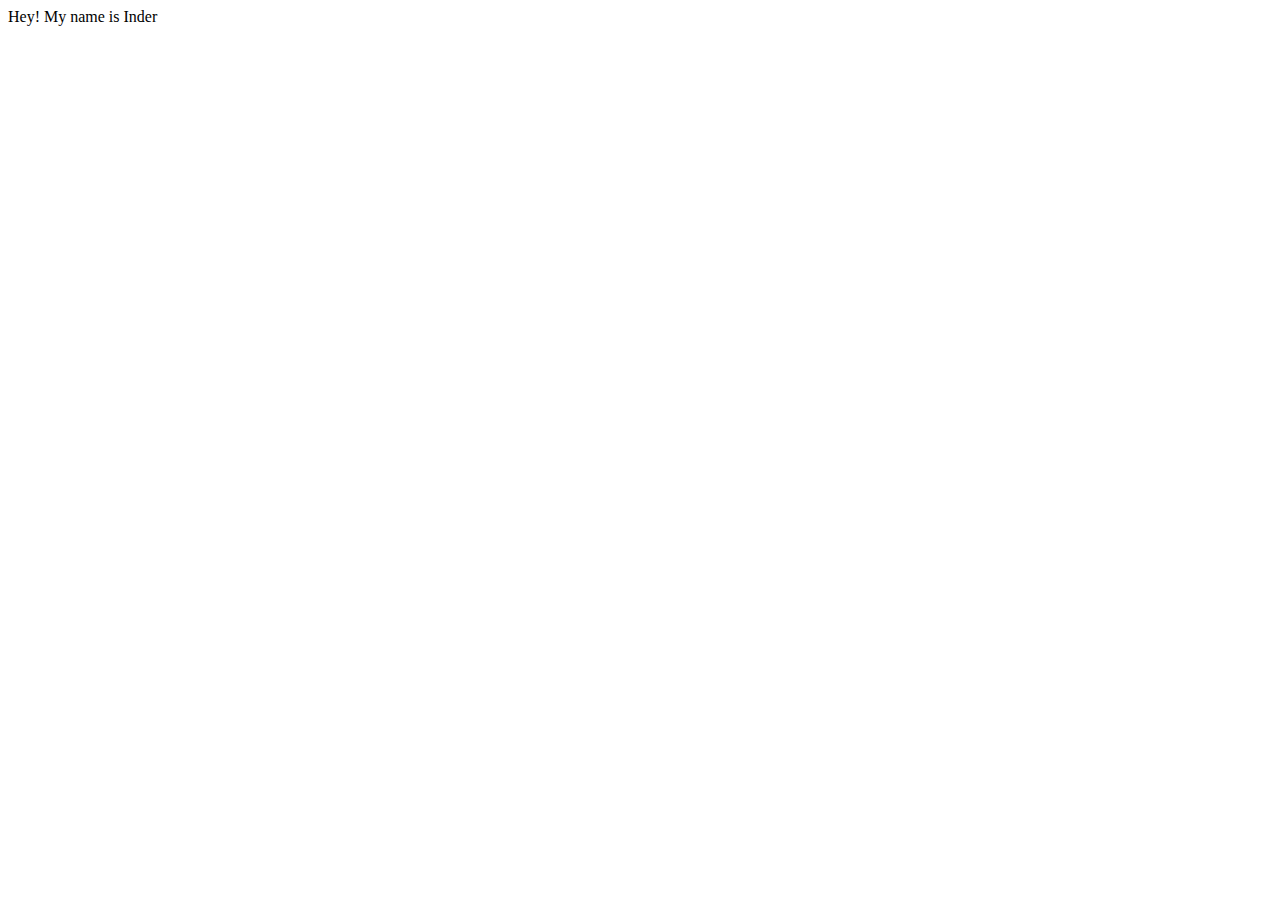
==== index.html @ 5ec9cda6 "fix: indentation" ====
<!DOCTYPE html>
<html lang="en">
<head>
    <meta charset="UTF-8">
    <meta http-equiv="X-UA-Compatible" content="IE=edge">
    <meta name="viewport" content="width=device-width, initial-scale=1.0">
    <title>Inderjeet Bhagat</title>
</head>
<body>
    Hey! My name is Inder  
</body>
</html>
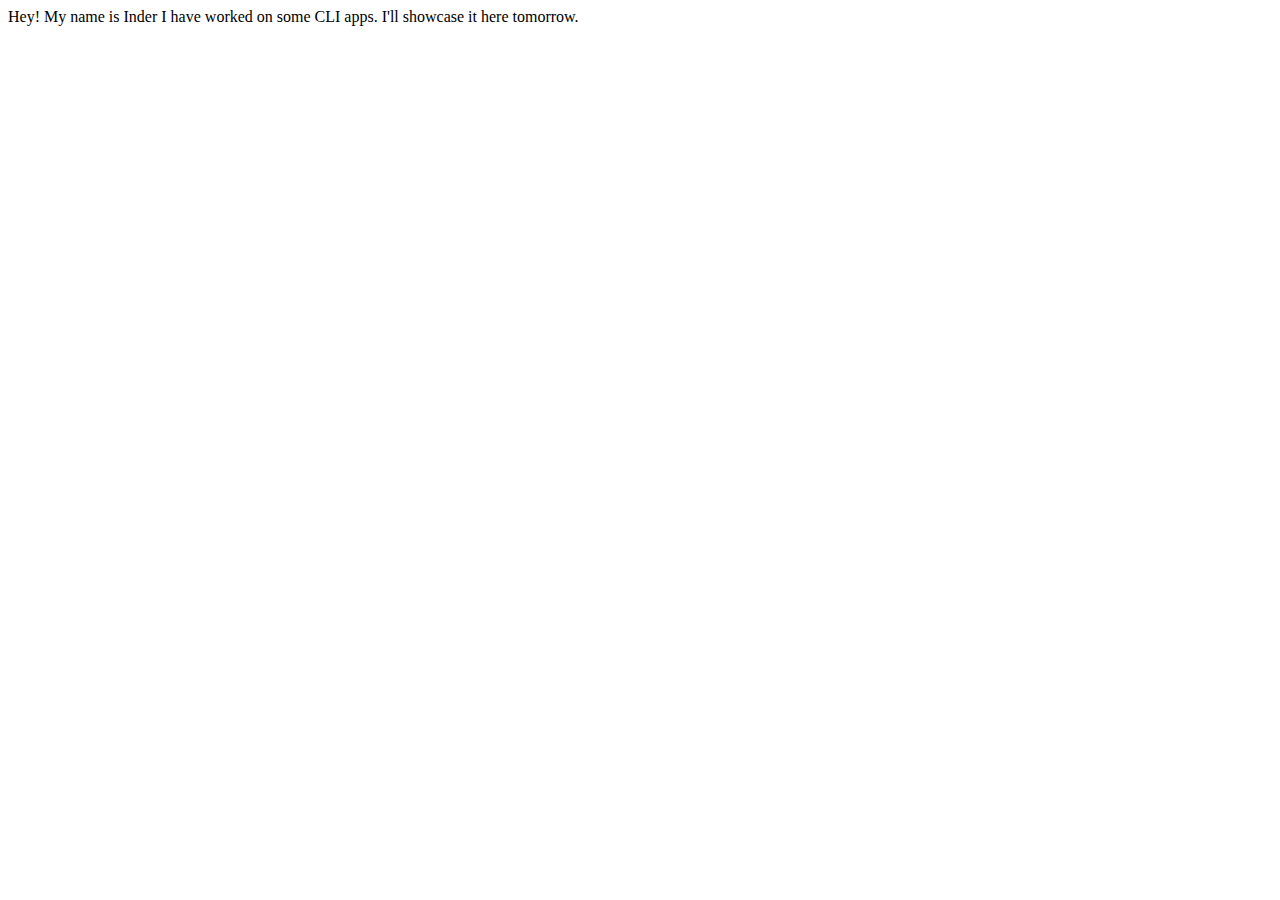
==== commit 85310310: "update details of projects" ====
--- a/index.html
+++ b/index.html
@@ -8,5 +8,7 @@
 </head>
 <body>
     Hey! My name is Inder  
+
+    I have worked on some CLI apps. I'll showcase it here tomorrow.
 </body>
 </html>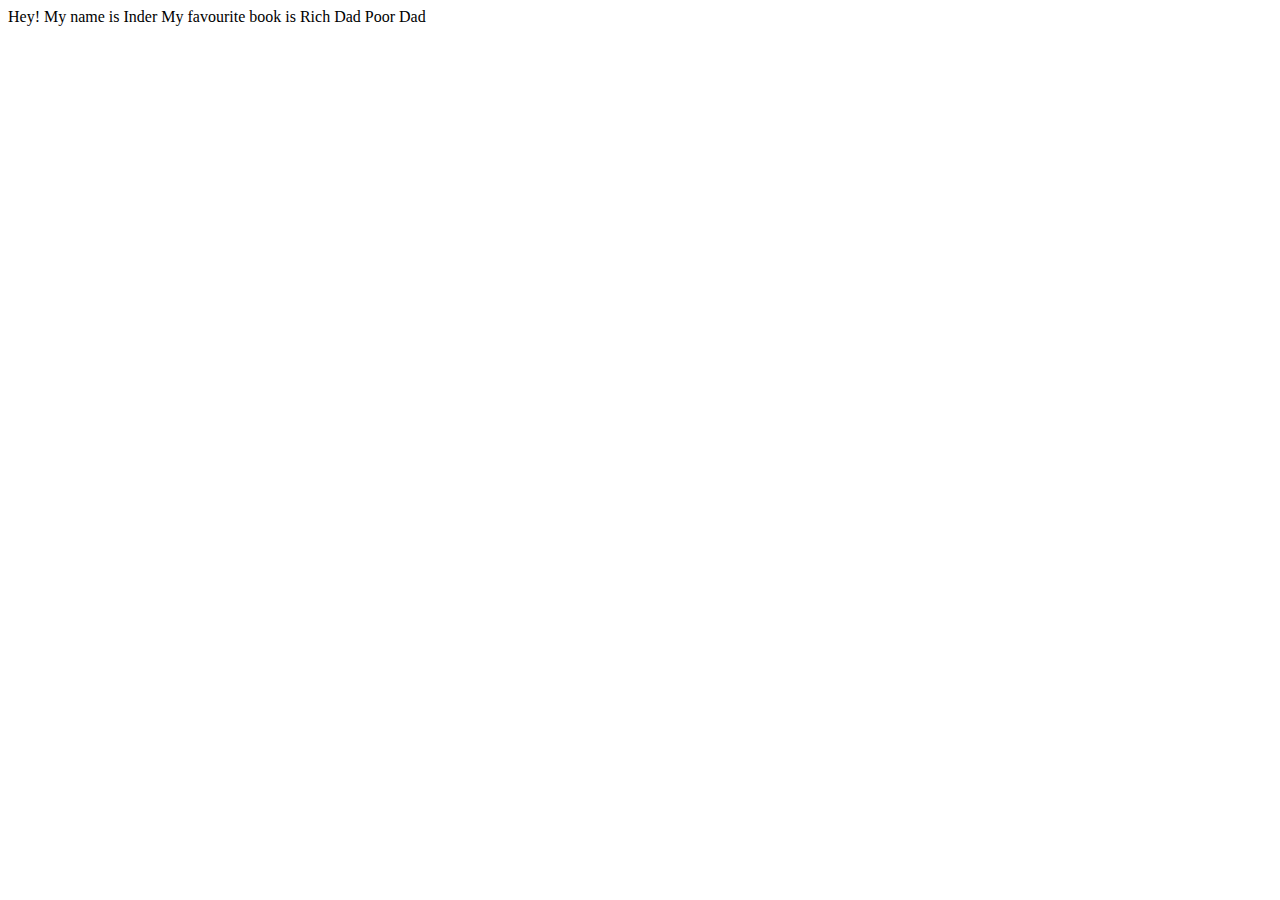
==== commit dc053731: "adding book details" ====
--- a/index.html
+++ b/index.html
@@ -9,6 +9,6 @@
 <body>
     Hey! My name is Inder  
 
-    I have worked on some CLI apps. I'll showcase it here tomorrow.
+    My favourite book is Rich Dad Poor Dad
 </body>
 </html>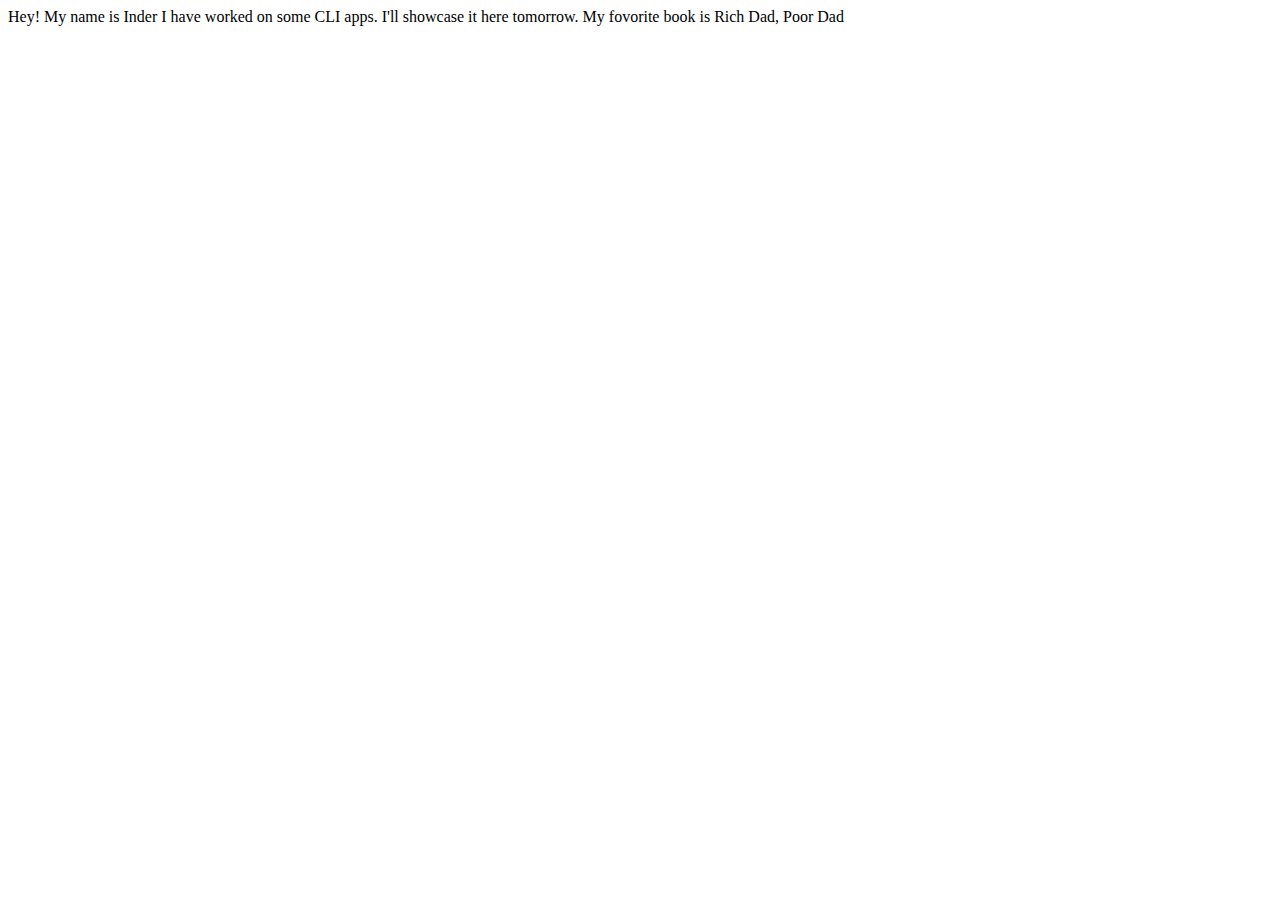
==== commit e277fe93: "updating book detials" ====
--- a/index.html
+++ b/index.html
@@ -9,6 +9,8 @@
 <body>
     Hey! My name is Inder  
 
-    My favourite book is Rich Dad Poor Dad
+    I have worked on some CLI apps. I'll showcase it here tomorrow.
+
+    My fovorite book is Rich Dad, Poor Dad
 </body>
 </html>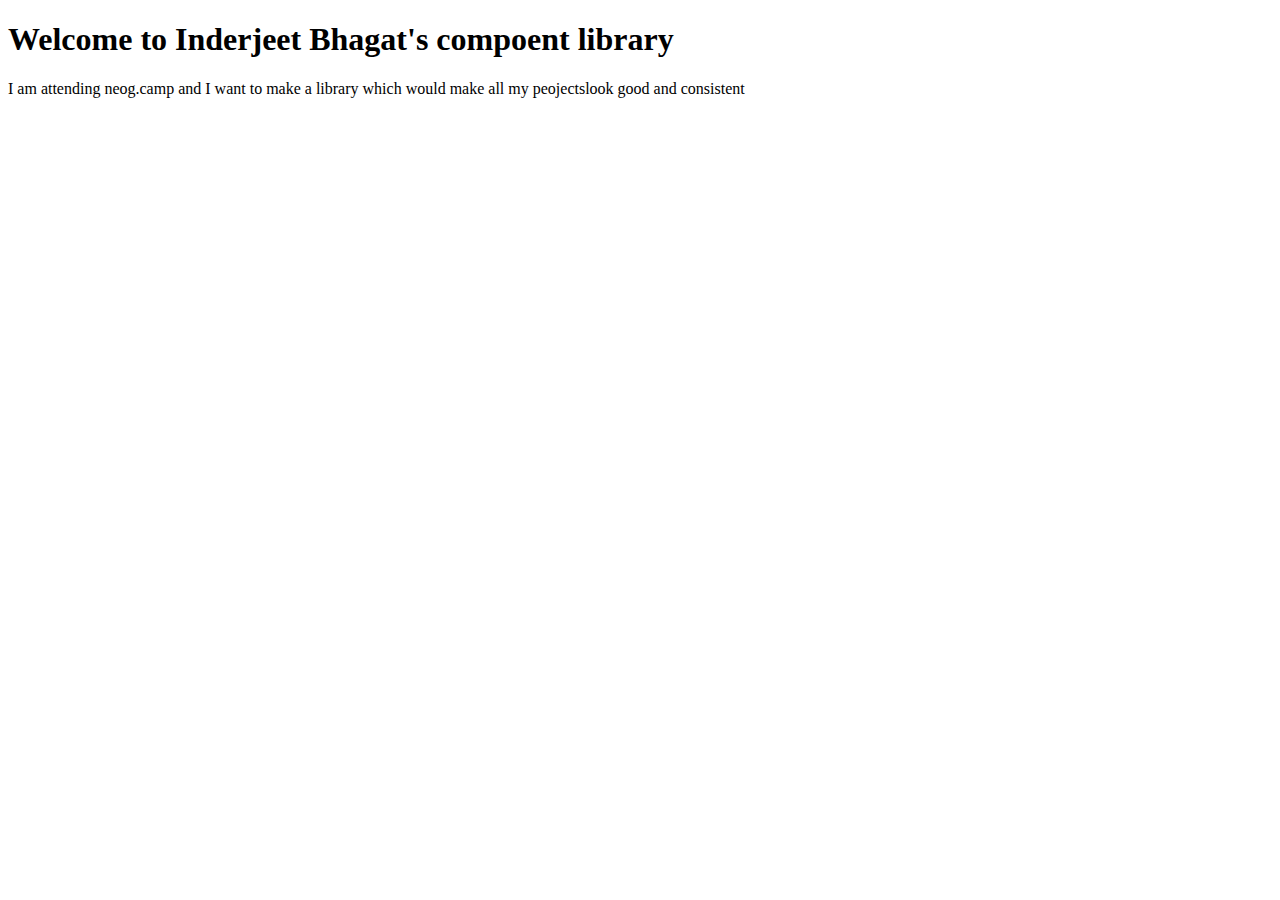
==== commit b2b3296e: "upto links" ====
--- a/index.html
+++ b/index.html
@@ -4,13 +4,11 @@
     <meta charset="UTF-8">
     <meta http-equiv="X-UA-Compatible" content="IE=edge">
     <meta name="viewport" content="width=device-width, initial-scale=1.0">
-    <title>Inderjeet Bhagat</title>
+    <title>Component Library</title>
 </head>
 <body>
-    Hey! My name is Inder  
-
-    I have worked on some CLI apps. I'll showcase it here tomorrow.
-
-    My fovorite book is Rich Dad, Poor Dad
+    <h1>Welcome to Inderjeet Bhagat's compoent library</h1>
+    <p>I am attending neog.camp and I want to make a library which would make all my peojectslook good and consistent
+    </p>
 </body>
 </html>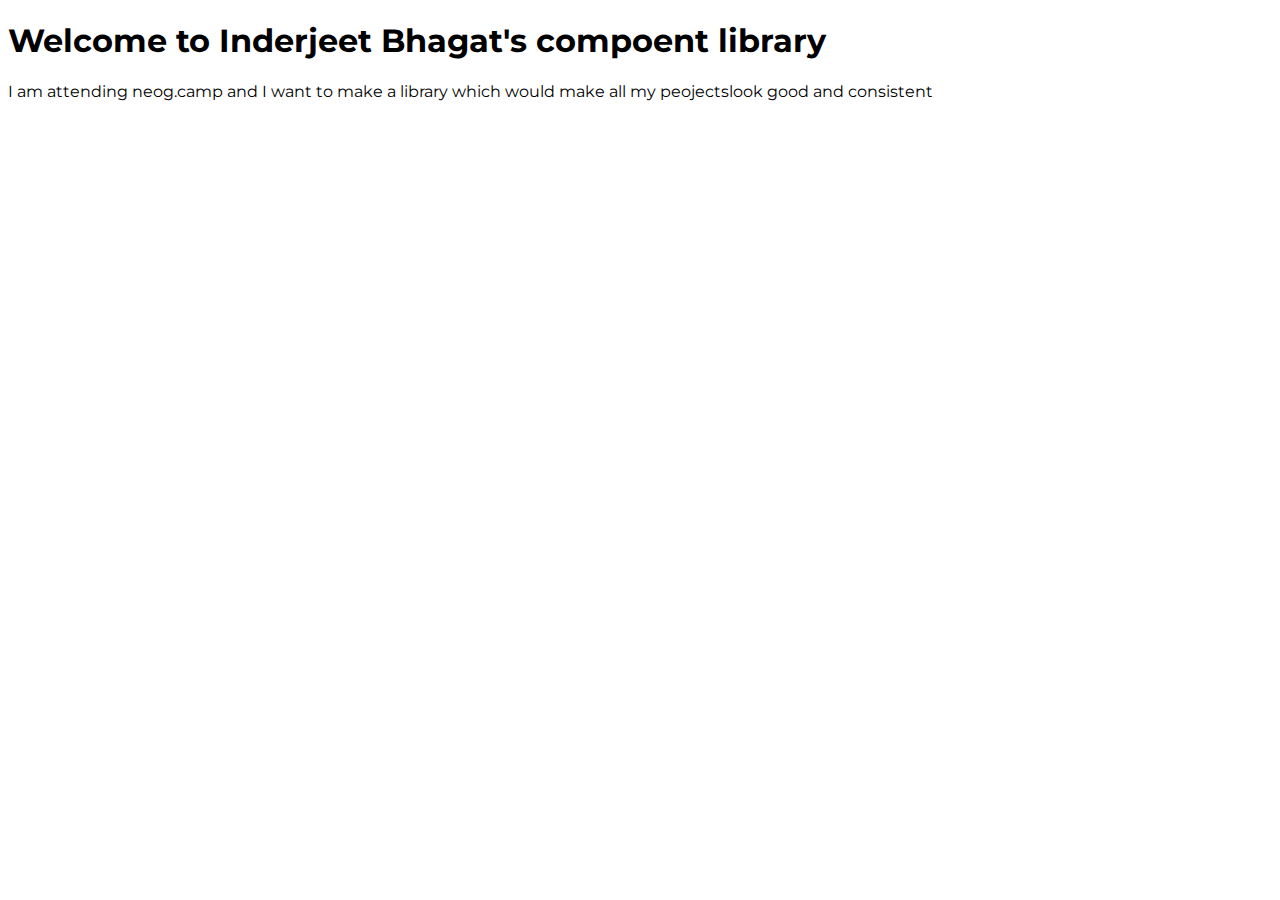
==== commit 2ebc8bbf: "Typography Updated" ====
--- a/index.html
+++ b/index.html
@@ -5,6 +5,7 @@
     <meta http-equiv="X-UA-Compatible" content="IE=edge">
     <meta name="viewport" content="width=device-width, initial-scale=1.0">
     <title>Component Library</title>
+    <link rel="stylesheet" href="style.css">
 </head>
 <body>
     <h1>Welcome to Inderjeet Bhagat's compoent library</h1>
--- a/style.css
+++ b/style.css
@@ -0,0 +1,4 @@
+@import url('https://fonts.googleapis.com/css2?family=Montserrat:wght@300;400;500&display=swap');
+body{
+font-family: 'Montserrat', sans-serif;
+}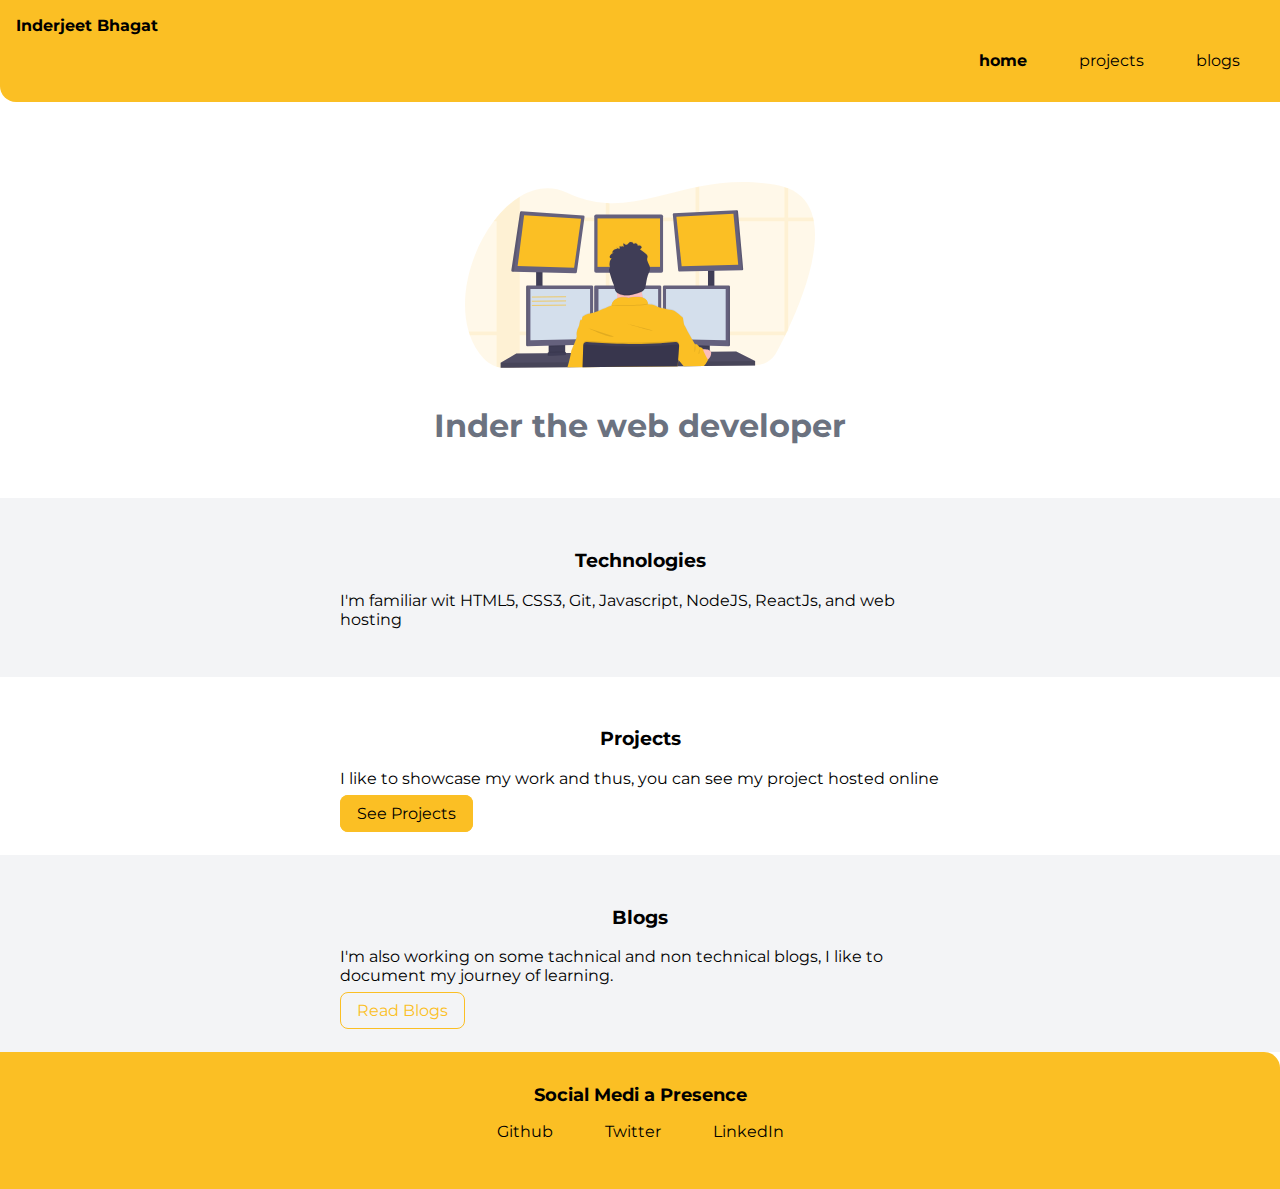
==== commit d90f5e6d: "Website completed as per tutorial" ====
--- a/index.html
+++ b/index.html
@@ -4,12 +4,53 @@
     <meta charset="UTF-8">
     <meta http-equiv="X-UA-Compatible" content="IE=edge">
     <meta name="viewport" content="width=device-width, initial-scale=1.0">
-    <title>Component Library</title>
+    <title>Document</title>
     <link rel="stylesheet" href="style.css">
 </head>
 <body>
-    <h1>Welcome to Inderjeet Bhagat's compoent library</h1>
-    <p>I am attending neog.camp and I want to make a library which would make all my peojectslook good and consistent
-    </p>
+    <nav class="navigation">
+        <div class="nav-brand">Inderjeet Bhagat</div>
+        <ul class="list-non-bullet nav-pills">
+            <li class="list-item-inline"><a href="/" class="link link-active">home</a></li>
+      
+            <li class="list-item-inline"><a href="projects.html" class="link">projects</a></li>
+      
+            <li class="list-item-inline"><a href="blogs.html" class="link">blogs </a></li>
+        </ul>
+    </nav>
+
+    <header class="hero">
+        <img src="images/undraw_programming_2svr.svg" class="hero-img" alt="">
+        <h1 class="hero-heading">Inder the web developer</h1>
+    </header>
+
+    <section class="section ow">
+        <div class="container container-center"><h3>Technologies</h3>
+            <p>I'm familiar wit HTML5, CSS3, Git, Javascript, NodeJS, ReactJs, and web hosting</p>
+        </div>
+    </section>
+
+    <section class="section ">
+        <div class="container container-center"><h3>Projects</h3>
+            <p>I like to showcase my work and thus, you can see my project hosted online</p>
+            <a href="/" class="link link-primary">See Projects</a>
+        </div>
+     </section>
+
+     <section class="section ow">
+        <div class="container container-center"><h3>Blogs</h3>
+            <p>I'm also working on some tachnical and non technical blogs, I like to document my journey of learning.</p>
+            <a href="/" class="link link-secondary">Read Blogs</a>
+        </div>
+    </section>
+
+    <footer class="footer">
+        <div class="footer-header">Social Medi a Presence</div>
+        <ul class="social-links list-non-bullet">
+            <li class="list-item-inline"><a class="link" href="https://github.com/inderjeetbhagat">Github</a></li>
+            <li class="list-item-inline"><a class="link" href="">Twitter</a></li>
+            <li class="list-item-inline"><a class="link" href="https://www.linkedin.com/in/inderjeet-b-2b450411a/">LinkedIn</a></li>
+        </ul>
+    </footer>
 </body>
 </html>--- a/style.css
+++ b/style.css
@@ -1,4 +1,124 @@
 @import url('https://fonts.googleapis.com/css2?family=Montserrat:wght@300;400;500&display=swap');
+:root{
+    --primary-color: #FBBF24;
+    --off-white: #f3f4f6;
+    --dark-gray: #6B7280;
+}
+
 body{
 font-family: 'Montserrat', sans-serif;
+margin: 0px;
+
+}
+.conatiner {
+    padding: 0rem 1rem;
+}
+.container-center{
+    max-width: 600px;
+    margin: auto;
+}
+
+.margin-md{
+    margin: 2rem;
+}
+
+.link{
+    
+    text-decoration: none;
+    padding: 0.5rem 1rem;
+    
+}
+.link-primary{
+    background-color: var(--primary-color);
+    border-radius: 0.5rem;
+    border: 1px solid var(--primary-color);
+    color: black;
+}
+.link-secondary{
+    color: var(--primary-color);
+    border-radius: 0.5rem;
+    border: 1px solid var(--primary-color);
+}
+.list-non-bullet{
+    list-style: none;
+}
+.list-item-inline{
+    display: inline;
+    padding: 0rem 0.5rem;
+
+}
+
+.navigation{
+    background-color: var(--primary-color);
+    color: black;
+    padding: 1rem;
+    border-bottom-left-radius: 1rem;
+}
+.navigation .link{
+    color: black;
+}
+.nav-pills{
+    text-align: right;
+}
+.nav-brand{
+    font-weight: bold;
+}
+.navigation .link-active{
+    font-weight: bold;
+}
+.hero{
+    padding: 2rem;
+    text-align: center;
+    padding-top: 5rem;
+}
+.hero .hero-img{
+    max-width: 350px;
+    display: block;
+    margin: auto;
+}
+.hero .hero-heading{
+    padding-top: 1rem;
+    color: var(--dark-gray);
+    text-align: center;
+}
+
+.section{
+    padding: 2rem;
+}
+.section h3{
+    text-align: center;
+    
+
+}
+.ow{
+    background-color: var(--off-white);
+}
+
+.container{
+    padding: 0rem 1rem;
+
+}
+
+.container-center{
+    max-width: 600px;
+    margin: auto;
+}
+
+footer{
+    background-color: var(--primary-color);
+    padding: 2rem 1rem;
+    text-align: center;
+    color: black;
+    border-top-right-radius: 1rem;
+}
+
+.footer .link {
+    color: black;
+}
+.footer ul {
+    padding-inline-start: 0%;
+}
+.footer .footer-header{
+    font-weight: bold;
+    font-size: large;
 }